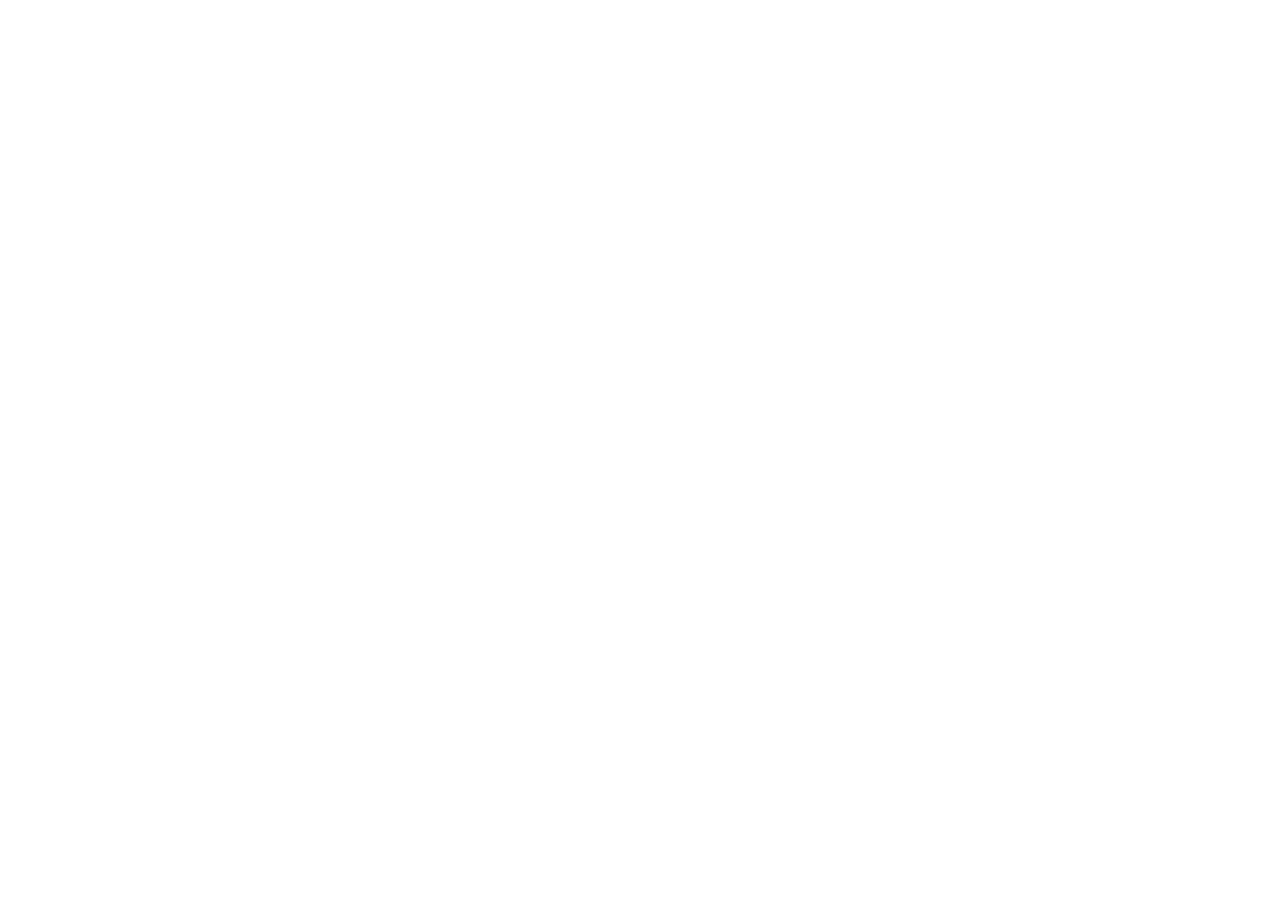
==== app/web/index.html @ 74213dbf "feat: Web Push notifications for PWA on home screen (D69) Co-Authored-By: Claude Sonnet 5.5 <noreply" ====
<!DOCTYPE html>
<html lang="ru">
<head>
  <meta name="viewport" content="width=device-width, initial-scale=1, viewport-fit=cover">
  <!--
    If you are serving your web app in a path other than the root, change the
    href value below to reflect the base path you are serving from.

    The path provided below has to start and end with a slash "/" in order for
    it to work correctly.

    For more details:
    * https://developer.mozilla.org/en-US/docs/Web/HTML/Element/base

    This is a placeholder for base href that will be replaced by the value of
    the `--base-href` argument provided to `flutter build`.
  -->
  <base href="$FLUTTER_BASE_HREF">

  <meta charset="UTF-8">
  <meta content="IE=Edge" http-equiv="X-UA-Compatible">
  <meta name="description" content="A new Flutter project.">

  <!-- iOS meta tags & icons -->
  <meta name="mobile-web-app-capable" content="yes">
  <meta name="apple-mobile-web-app-status-bar-style" content="black-translucent">
  <meta name="theme-color" content="#1F5E4F" media="(prefers-color-scheme: light)">
  <meta name="theme-color" content="#12151A" media="(prefers-color-scheme: dark)">
  <meta name="apple-mobile-web-app-title" content="FamCoin">
  <link rel="apple-touch-icon" sizes="180x180" href="icons/apple-touch-icon.png">

  <!-- Favicon -->
  <link rel="icon" type="image/png" href="favicon.png"/>

  <title>FamCoin</title>
  <link rel="manifest" href="manifest.json">
</head>
<body>
  <!--
    You can customize the "flutter_bootstrap.js" script.
    This is useful to provide a custom configuration to the Flutter loader
    or to give the user feedback during the initialization process.

    For more details:
    * https://docs.flutter.dev/platform-integration/web/initialization
  -->
  <script>
    // Старые установки: снимаем service worker прежних сборок, иначе он
    // продолжит отдавать закешированную версию. Наш push-sw.js только
    // принимает уведомления и ничего не кеширует — его оставляем.
    if (navigator.serviceWorker) {
      navigator.serviceWorker.getRegistrations().then(function (rs) {
        rs.forEach(function (r) {
          var url = (r.active || r.waiting || r.installing || {}).scriptURL || '';
          if (url.indexOf('push-sw.js') < 0) r.unregister();
        });
        if (window.caches) caches.keys().then(function (ks) { ks.forEach(function (k) { caches.delete(k); }); });
      });
    }
  </script>
  <script>
    // Push-уведомления (Web Push). На iPhone работают только у сайта,
    // добавленного на экран «Домой», и только после нажатия кнопки.
    window.famcoinPush = {
      _ios: function () {
        return /iPad|iPhone|iPod/.test(navigator.userAgent) ||
          (navigator.platform === 'MacIntel' && navigator.maxTouchPoints > 1);
      },
      _standalone: function () {
        return window.navigator.standalone === true ||
          (window.matchMedia && matchMedia('(display-mode: standalone)').matches);
      },
      _reg: function () {
        return navigator.serviceWorker.register('push-sw.js').then(function () {
          return navigator.serviceWorker.ready;
        });
      },
      // unsupported | needs-install | denied | off | on
      status: function () {
        if (this._ios() && !this._standalone()) return Promise.resolve('needs-install');
        if (!('serviceWorker' in navigator) || !('PushManager' in window) || !('Notification' in window)) {
          return Promise.resolve('unsupported');
        }
        if (Notification.permission === 'denied') return Promise.resolve('denied');
        return this._reg().then(function (reg) { return reg.pushManager.getSubscription(); })
          .then(function (sub) { return sub && Notification.permission === 'granted' ? 'on' : 'off'; });
      },
      // Возвращает JSON подписки: {endpoint, p256dh, auth}; '' — разрешение не дано.
      enable: function (key) {
        var self = this;
        return Notification.requestPermission().then(function (perm) {
          if (perm !== 'granted') return '';
          return self._reg().then(function (reg) {
            return reg.pushManager.getSubscription().then(function (old) {
              if (old) return old;
              var pad = '='.repeat((4 - key.length % 4) % 4);
              var raw = atob((key + pad).replace(/-/g, '+').replace(/_/g, '/'));
              var bytes = new Uint8Array(raw.length);
              for (var i = 0; i < raw.length; i++) bytes[i] = raw.charCodeAt(i);
              return reg.pushManager.subscribe({ userVisibleOnly: true, applicationServerKey: bytes });
            });
          });
        }).then(function (sub) {
          if (!sub) return '';
          var j = sub.toJSON();
          return JSON.stringify({ endpoint: j.endpoint, p256dh: j.keys.p256dh, auth: j.keys.auth });
        });
      },
      // Возвращает адрес отменённой подписки или ''.
      disable: function () {
        return this._reg().then(function (reg) { return reg.pushManager.getSubscription(); })
          .then(function (sub) {
            if (!sub) return '';
            var endpoint = sub.endpoint;
            return sub.unsubscribe().then(function () { return endpoint; });
          });
      }
    };
  </script>
  <script>
    // Safari на iOS 26: после клавиатуры визуальная область (visualViewport)
    // не совпадает со слоем, где нарисован интерфейс, — нажатия попадают
    // выше кнопок. Когда клавиатура закрыта, возвращаем страницу в начало и
    // заставляем Safari заново разместить фиксированный слой приложения.
    (function () {
      var vv = window.visualViewport;
      function keyboardClosed() {
        return !vv || window.innerHeight - vv.height < 100;
      }
      function realign() {
        if (!keyboardClosed()) return;
        if (window.scrollX || window.scrollY) window.scrollTo(0, 0);
        var body = document.body;
        if (!body) return;
        body.style.transform = 'translateZ(0)';
        requestAnimationFrame(function () {
          body.style.transform = '';
          window.dispatchEvent(new Event('resize'));
        });
      }
      function later() {
        setTimeout(realign, 50);
        setTimeout(realign, 400);
      }
      document.addEventListener('focusout', later, true);
      window.addEventListener('orientationchange', later);
      if (vv) {
        vv.addEventListener('resize', realign);
        vv.addEventListener('scroll', realign);
      }
      // Известный обход Safari: без слушателя touchstart часть касаний теряется.
      document.addEventListener('touchstart', function () {}, { passive: true });
    })();
  </script>
  <script src="flutter_bootstrap.js" async></script>
</body>
</html>
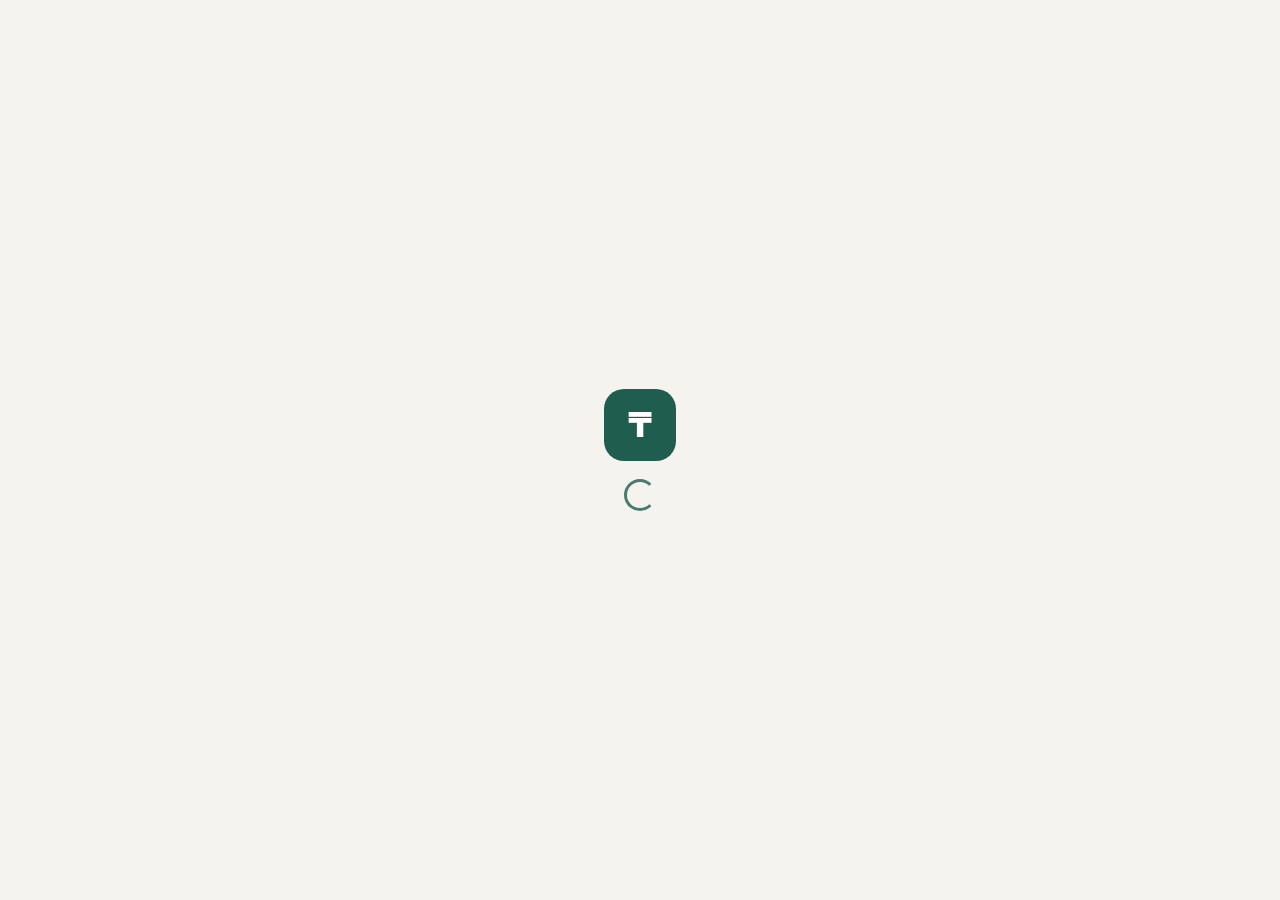
==== commit a219ef6d: "fix: branded loading splash and a blank-screen watchdog in index.html — iOS restarts the site after " ====
--- a/app/web/index.html
+++ b/app/web/index.html
@@ -19,7 +19,23 @@
 
   <meta charset="UTF-8">
   <meta content="IE=Edge" http-equiv="X-UA-Compatible">
-  <meta name="description" content="A new Flutter project.">
+  <meta name="description" content="FamCoin — учёт семейных денег для Казахстана: дневной лимит, цели-копилки, долги, выписка Kaspi одной кнопкой и ИИ-консультант по вашим цифрам.">
+
+  <!-- Предпросмотр ссылки в мессенджерах и соцсетях (Open Graph). Картинка — design/og/make_og.py. -->
+  <meta property="og:type" content="website">
+  <meta property="og:site_name" content="FamCoin">
+  <meta property="og:title" content="FamCoin — семейные деньги под контролем">
+  <meta property="og:description" content="Учёт за 2 минуты в день: дневной лимит и перенос остатка, цели-копилки, долги, плановые платежи, выписка Kaspi одной кнопкой, ИИ-консультант.">
+  <meta property="og:url" content="https://coin.edudev.kz/">
+  <meta property="og:image" content="https://coin.edudev.kz/og.png">
+  <meta property="og:image:width" content="1200">
+  <meta property="og:image:height" content="630">
+  <meta property="og:image:alt" content="FamCoin: экран приложения с остатком, доходами по месяцам и целью">
+  <meta property="og:locale" content="ru_RU">
+  <meta name="twitter:card" content="summary_large_image">
+  <meta name="twitter:title" content="FamCoin — семейные деньги под контролем">
+  <meta name="twitter:description" content="Учёт за 2 минуты в день: дневной лимит, цели-копилки, долги, выписка Kaspi одной кнопкой, ИИ-консультант.">
+  <meta name="twitter:image" content="https://coin.edudev.kz/og.png">
 
   <!-- iOS meta tags & icons -->
   <meta name="mobile-web-app-capable" content="yes">
@@ -34,8 +50,55 @@
 
   <title>FamCoin</title>
   <link rel="manifest" href="manifest.json">
+  <style>
+    /* Заставка на время загрузки (D104): iPhone выгружает сайт из памяти в
+       фоне, и при возврате он стартует заново — вместо белого экрана логотип
+       и индикатор в цветах приложения. Прячется по первому кадру Flutter. */
+    html, body { background: #F5F3EE; margin: 0; }
+    @media (prefers-color-scheme: dark) { html, body { background: #12151A; } }
+    #famcoin-splash { position: fixed; inset: 0; display: flex; flex-direction: column; align-items: center;
+      justify-content: center; gap: 18px; background: inherit; z-index: 9999; transition: opacity .25s;
+      font-family: -apple-system, system-ui, "Segoe UI", Roboto, sans-serif; color: #1F5E4F; }
+    @media (prefers-color-scheme: dark) { #famcoin-splash { color: #7FC8B4; } }
+    #famcoin-splash .logo { width: 72px; height: 72px; border-radius: 20px; background: #1F5E4F; color: #fff;
+      display: flex; align-items: center; justify-content: center; font-size: 34px; font-weight: 700; }
+    #famcoin-splash .ring { width: 26px; height: 26px; border-radius: 50%; border: 3px solid currentColor;
+      border-right-color: transparent; animation: famcoin-spin .9s linear infinite; opacity: .8; }
+    @keyframes famcoin-spin { to { transform: rotate(360deg); } }
+    #famcoin-splash.hidden { opacity: 0; pointer-events: none; }
+  </style>
 </head>
 <body>
+  <div id="famcoin-splash" aria-hidden="true">
+    <div class="logo">₸</div>
+    <div class="ring"></div>
+  </div>
+  <script>
+    // Первый кадр Flutter — заставка уходит. Сторож (D104): если через 3 секунды
+    // после возврата на экран приложения на странице нет (iOS выгрузила вкладку
+    // или загрузчик не отработал), страница перезагружается сама — один раз на
+    // каждое возвращение, чтобы не зациклиться.
+    (function () {
+      var splash = document.getElementById('famcoin-splash');
+      var ready = false;
+      window.addEventListener('flutter-first-frame', function () {
+        ready = true;
+        if (splash) { splash.classList.add('hidden'); setTimeout(function () { splash.remove(); }, 400); }
+      });
+      var started = Date.now();
+      function alive() { return !!document.querySelector('flutter-view'); }
+      var armed = false;
+      document.addEventListener('visibilitychange', function () {
+        if (document.visibilityState !== 'visible' || armed) return;
+        armed = true;
+        setTimeout(function () {
+          armed = false;
+          // Свежая загрузка ещё идёт — не трогаем; старая страница без приложения — перезагрузка.
+          if (!alive() && (ready || Date.now() - started > 20000)) window.location.reload();
+        }, 3000);
+      });
+    })();
+  </script>
   <!--
     You can customize the "flutter_bootstrap.js" script.
     This is useful to provide a custom configuration to the Flutter loader
@@ -61,6 +124,9 @@
   <script>
     // Push-уведомления (Web Push). На iPhone работают только у сайта,
     // добавленного на экран «Домой», и только после нажатия кнопки.
+    // Проверка обновлений (D103): приложение просит перезагрузить страницу,
+    // когда на сервере новая сборка.
+    window.famcoinReload = function () { window.location.reload(); };
     window.famcoinPush = {
       _ios: function () {
         return /iPad|iPhone|iPod/.test(navigator.userAgent) ||
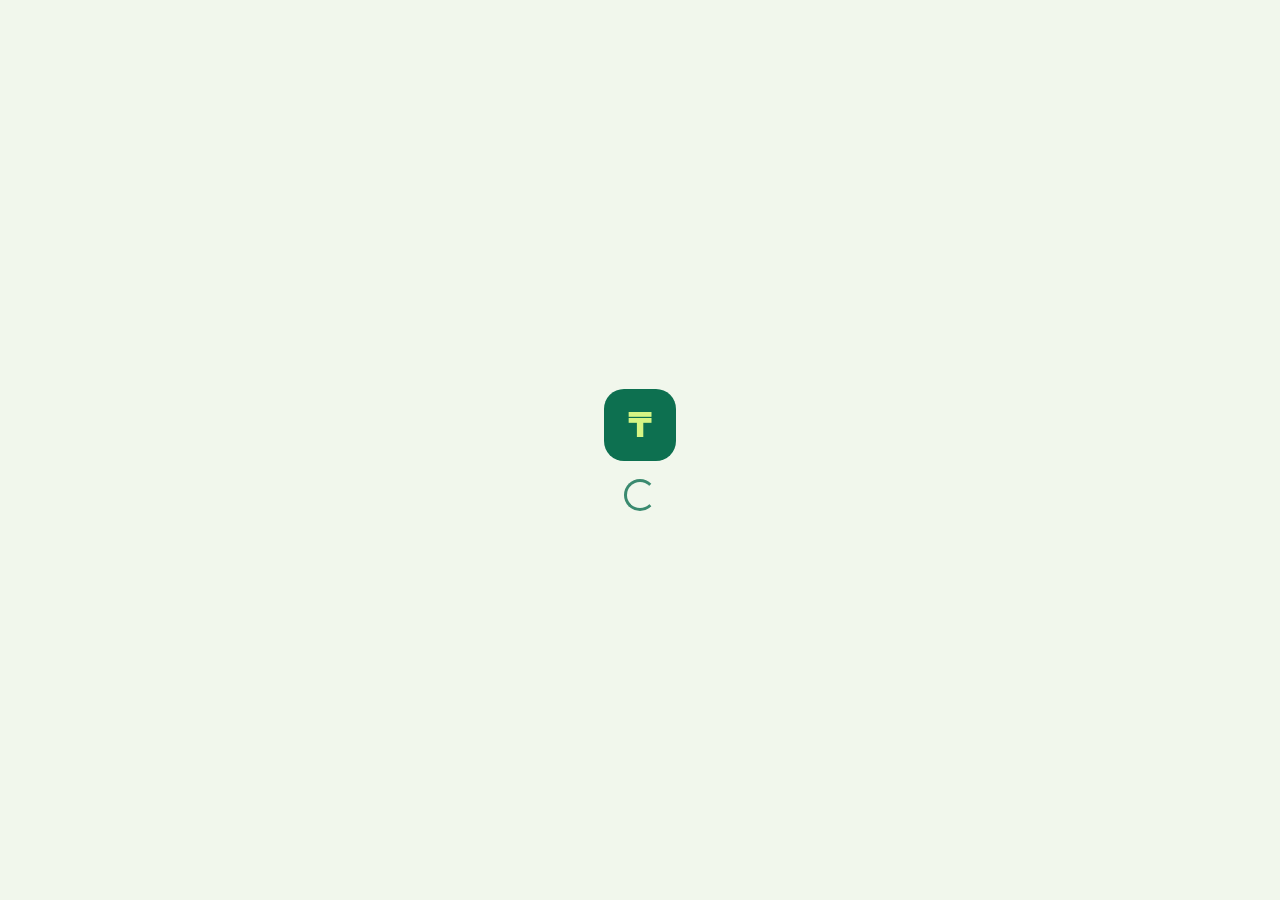
==== commit 1540519c: "feat: fresh spring palette with botanical details and seasonal settings" ====
--- a/app/web/index.html
+++ b/app/web/index.html
@@ -40,8 +40,8 @@
   <!-- iOS meta tags & icons -->
   <meta name="mobile-web-app-capable" content="yes">
   <meta name="apple-mobile-web-app-status-bar-style" content="black-translucent">
-  <meta name="theme-color" content="#1F5E4F" media="(prefers-color-scheme: light)">
-  <meta name="theme-color" content="#12151A" media="(prefers-color-scheme: dark)">
+  <meta name="theme-color" content="#0D7050" media="(prefers-color-scheme: light)">
+  <meta name="theme-color" content="#101F19" media="(prefers-color-scheme: dark)">
   <meta name="apple-mobile-web-app-title" content="FamCoin">
   <link rel="apple-touch-icon" sizes="180x180" href="icons/apple-touch-icon.png">
 
@@ -54,13 +54,13 @@
     /* Заставка на время загрузки (D104): iPhone выгружает сайт из памяти в
        фоне, и при возврате он стартует заново — вместо белого экрана логотип
        и индикатор в цветах приложения. Прячется по первому кадру Flutter. */
-    html, body { background: #F5F3EE; margin: 0; }
-    @media (prefers-color-scheme: dark) { html, body { background: #12151A; } }
+    html, body { background: #F1F7EC; margin: 0; }
+    @media (prefers-color-scheme: dark) { html, body { background: #101F19; } }
     #famcoin-splash { position: fixed; inset: 0; display: flex; flex-direction: column; align-items: center;
       justify-content: center; gap: 18px; background: inherit; z-index: 9999; transition: opacity .25s;
-      font-family: -apple-system, system-ui, "Segoe UI", Roboto, sans-serif; color: #1F5E4F; }
-    @media (prefers-color-scheme: dark) { #famcoin-splash { color: #7FC8B4; } }
-    #famcoin-splash .logo { width: 72px; height: 72px; border-radius: 20px; background: #1F5E4F; color: #fff;
+      font-family: -apple-system, system-ui, "Segoe UI", Roboto, sans-serif; color: #0D7050; }
+    @media (prefers-color-scheme: dark) { #famcoin-splash { color: #88E4B6; } }
+    #famcoin-splash .logo { width: 72px; height: 72px; border-radius: 20px; background: #0D7050; color: #D6F584;
       display: flex; align-items: center; justify-content: center; font-size: 34px; font-weight: 700; }
     #famcoin-splash .ring { width: 26px; height: 26px; border-radius: 50%; border: 3px solid currentColor;
       border-right-color: transparent; animation: famcoin-spin .9s linear infinite; opacity: .8; }
@@ -141,6 +141,18 @@
           return navigator.serviceWorker.ready;
         });
       },
+      requestPermission: function () {
+        if (this._ios() && !this._standalone()) return Promise.resolve('needs-install');
+        if (!('serviceWorker' in navigator) || !('PushManager' in window) || !('Notification' in window)) {
+          return Promise.resolve('unsupported');
+        }
+        if (Notification.permission !== 'default') return Promise.resolve(Notification.permission);
+        // Синхронно внутри нажатия: сетевой запрос до этого теряет user activation в Safari.
+        return Notification.requestPermission();
+      },
+      confirmEnabled: function () {
+        localStorage.removeItem('famcoin.push.pending');
+      },
       // unsupported | needs-install | denied | off | on
       status: function () {
         if (this._ios() && !this._standalone()) return Promise.resolve('needs-install');
@@ -149,14 +161,18 @@
         }
         if (Notification.permission === 'denied') return Promise.resolve('denied');
         return this._reg().then(function (reg) { return reg.pushManager.getSubscription(); })
-          .then(function (sub) { return sub && Notification.permission === 'granted' ? 'on' : 'off'; });
+          .then(function (sub) {
+            return sub && Notification.permission === 'granted' && !localStorage.getItem('famcoin.push.pending') ? 'on' : 'off';
+          });
       },
       // Возвращает JSON подписки: {endpoint, p256dh, auth}; '' — разрешение не дано.
       enable: function (key) {
         var self = this;
-        return Notification.requestPermission().then(function (perm) {
-          if (perm !== 'granted') return '';
-          return self._reg().then(function (reg) {
+        if (!('Notification' in window) || Notification.permission !== 'granted') return Promise.resolve('');
+        // Локальная подписка ещё не означает, что сервер её сохранил.
+        // После ошибки или перезагрузки оставляем возможность повторить.
+        localStorage.setItem('famcoin.push.pending', '1');
+        return self._reg().then(function (reg) {
             return reg.pushManager.getSubscription().then(function (old) {
               if (old) return old;
               var pad = '='.repeat((4 - key.length % 4) % 4);
@@ -165,7 +181,6 @@
               for (var i = 0; i < raw.length; i++) bytes[i] = raw.charCodeAt(i);
               return reg.pushManager.subscribe({ userVisibleOnly: true, applicationServerKey: bytes });
             });
-          });
         }).then(function (sub) {
           if (!sub) return '';
           var j = sub.toJSON();
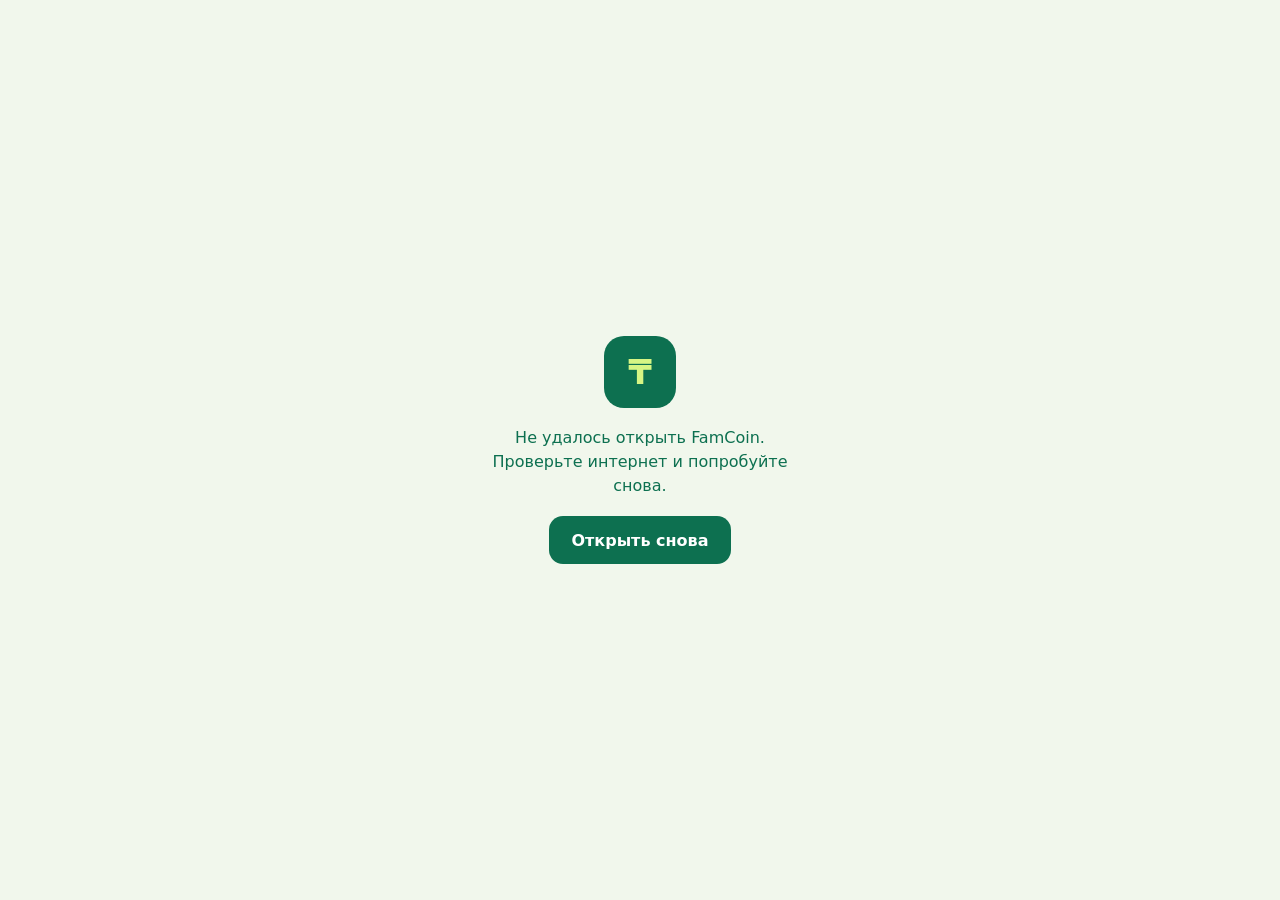
==== commit 008ce95f: "fix: serve web engine locally and recover failed app startup" ====
--- a/app/web/index.html
+++ b/app/web/index.html
@@ -57,44 +57,74 @@
     html, body { background: #F1F7EC; margin: 0; }
     @media (prefers-color-scheme: dark) { html, body { background: #101F19; } }
     #famcoin-splash { position: fixed; inset: 0; display: flex; flex-direction: column; align-items: center;
-      justify-content: center; gap: 18px; background: inherit; z-index: 9999; transition: opacity .25s;
+      justify-content: center; gap: 18px; background: #F1F7EC; z-index: 9999; padding: 24px; text-align: center;
       font-family: -apple-system, system-ui, "Segoe UI", Roboto, sans-serif; color: #0D7050; }
-    @media (prefers-color-scheme: dark) { #famcoin-splash { color: #88E4B6; } }
+    @media (prefers-color-scheme: dark) { #famcoin-splash { color: #88E4B6; background: #101F19; } }
     #famcoin-splash .logo { width: 72px; height: 72px; border-radius: 20px; background: #0D7050; color: #D6F584;
       display: flex; align-items: center; justify-content: center; font-size: 34px; font-weight: 700; }
     #famcoin-splash .ring { width: 26px; height: 26px; border-radius: 50%; border: 3px solid currentColor;
       border-right-color: transparent; animation: famcoin-spin .9s linear infinite; opacity: .8; }
     @keyframes famcoin-spin { to { transform: rotate(360deg); } }
-    #famcoin-splash.hidden { opacity: 0; pointer-events: none; }
+    #famcoin-splash[hidden], #famcoin-splash [hidden] { display: none; }
+    #famcoin-startup-status { margin: 0; max-width: 320px; line-height: 1.5; }
+    #famcoin-startup-retry { font: inherit; font-weight: 600; border: 0; border-radius: 14px;
+      padding: 14px 22px; min-height: 48px; background: #0D7050; color: white; cursor: pointer; }
+    #famcoin-startup-retry:focus-visible { outline: 3px solid currentColor; outline-offset: 4px; }
+    @media (prefers-color-scheme: dark) { #famcoin-startup-retry { background: #88E4B6; color: #101F19; } }
+    @media (prefers-reduced-motion: reduce) { #famcoin-splash .ring { animation: none; } }
   </style>
 </head>
 <body>
-  <div id="famcoin-splash" aria-hidden="true">
-    <div class="logo">₸</div>
-    <div class="ring"></div>
+  <div id="famcoin-splash">
+    <div class="logo" aria-hidden="true">₸</div>
+    <div id="famcoin-startup-ring" class="ring" aria-hidden="true"></div>
+    <p id="famcoin-startup-status" role="status" aria-live="polite">Открываем FamCoin…</p>
+    <button id="famcoin-startup-retry" type="button" hidden>Открыть снова</button>
+    <noscript>Для работы FamCoin включите JavaScript в настройках браузера.</noscript>
   </div>
   <script>
-    // Первый кадр Flutter — заставка уходит. Сторож (D104): если через 3 секунды
-    // после возврата на экран приложения на странице нет (iOS выгрузила вкладку
-    // или загрузчик не отработал), страница перезагружается сама — один раз на
-    // каждое возвращение, чтобы не зациклиться.
+    // Этот экран работает даже при сбое загрузчика, движка или настроек Dart.
+    // Заставку сохраняем в DOM: если iOS выгрузит слой приложения, можно
+    // показать восстановление без Flutter и без бесконечных перезагрузок.
     (function () {
       var splash = document.getElementById('famcoin-splash');
+      var status = document.getElementById('famcoin-startup-status');
+      var ring = document.getElementById('famcoin-startup-ring');
+      var retry = document.getElementById('famcoin-startup-retry');
+      var kk = false;
+      try { kk = JSON.parse(localStorage.getItem('flutter.lang')) === 'kk'; } catch (_) {}
+      status.textContent = kk ? 'FamCoin ашылуда…' : 'Открываем FamCoin…';
+      retry.textContent = kk ? 'Қайта ашу' : 'Открыть снова';
       var ready = false;
+      var timer = setTimeout(function () { if (!ready) fail(true); }, 25000);
+      function fail(slow) {
+        clearTimeout(timer);
+        splash.hidden = false;
+        ring.hidden = true;
+        retry.hidden = false;
+        status.textContent = slow
+          ? (kk ? 'Жүктеу ұзаққа созылды. Интернетті тексеріңіз немесе қайта ашыңыз.' : 'Загрузка затянулась. Проверьте интернет или откройте приложение снова.')
+          : (kk ? 'FamCoin ашылмады. Интернетті тексеріп, қайталап көріңіз.' : 'Не удалось открыть FamCoin. Проверьте интернет и попробуйте снова.');
+      }
+      window.famcoinStartup = { fail: function () { if (!ready) fail(false); } };
+      retry.addEventListener('click', function () { window.location.reload(); });
       window.addEventListener('flutter-first-frame', function () {
         ready = true;
-        if (splash) { splash.classList.add('hidden'); setTimeout(function () { splash.remove(); }, 400); }
+        clearTimeout(timer);
+        splash.hidden = true;
       });
-      var started = Date.now();
-      function alive() { return !!document.querySelector('flutter-view'); }
-      var armed = false;
+      // В режиме JS ошибка загрузки main.dart.js не отклоняет Promise
+      // FlutterLoader с callback. Перехватываем и сетевую ошибку тега script.
+      window.addEventListener('error', function (event) {
+        if (!ready && (event.error || (event.target && event.target.tagName === 'SCRIPT'))) fail(false);
+      }, true);
+      window.addEventListener('unhandledrejection', function () { if (!ready) fail(false); });
+      var resumeTimer;
       document.addEventListener('visibilitychange', function () {
-        if (document.visibilityState !== 'visible' || armed) return;
-        armed = true;
-        setTimeout(function () {
-          armed = false;
-          // Свежая загрузка ещё идёт — не трогаем; старая страница без приложения — перезагрузка.
-          if (!alive() && (ready || Date.now() - started > 20000)) window.location.reload();
+        clearTimeout(resumeTimer);
+        if (document.visibilityState !== 'visible' || !ready) return;
+        resumeTimer = setTimeout(function () {
+          if (!document.querySelector('flutter-view')) fail(false);
         }, 3000);
       });
     })();
